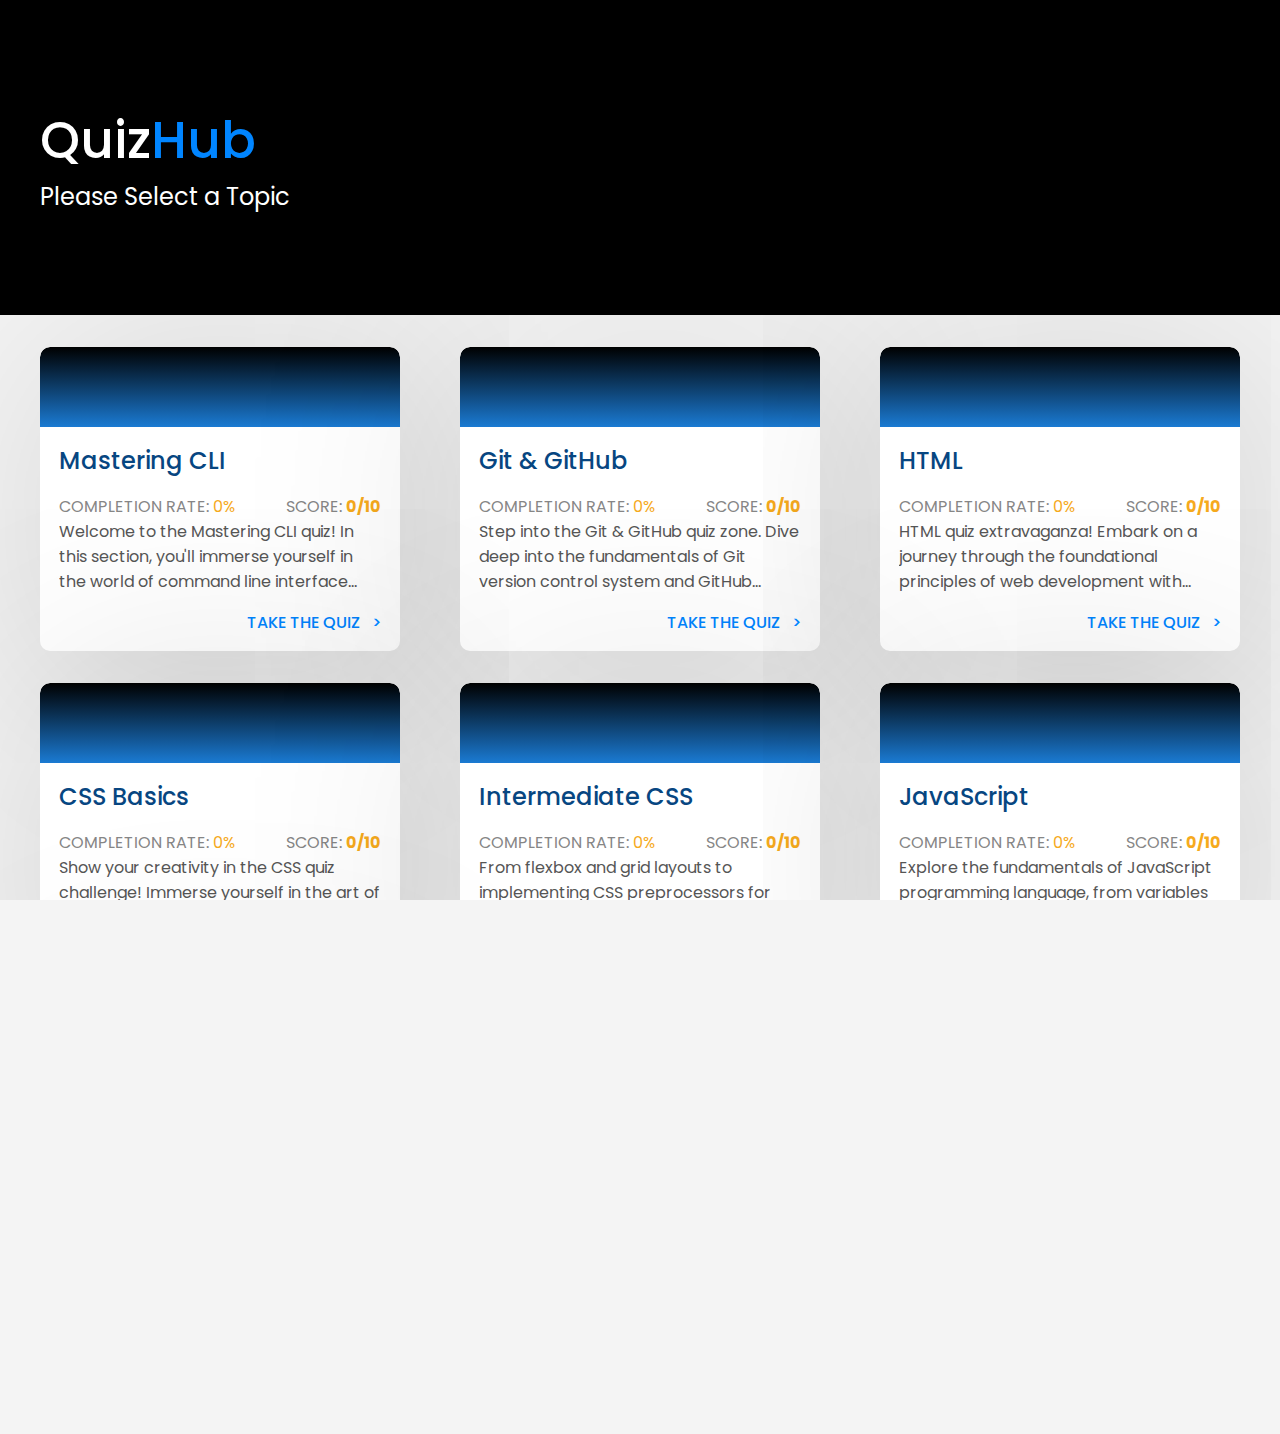
==== index.html @ 09659780 "Update the old code for Frontend Fundamentals." ====
<!DOCTYPE html>
<html lang="en">

<head>
  <meta charset="UTF-8" />
  <meta name="viewport" content="width=device-width, initial-scale=1.0" />
  <title>QuizHub</title>
  <link rel="stylesheet" href="./styles.css" />
</head>

<body>
  <div class="header">
    <div class="header-content">
      <h1 class="title">Quiz<span>Hub</span></h1>
      <h2>Please Select a Topic</h2>
    </div>
  </div>

  <div>
    <ol id="topics">
      <li class="quiz-button" data-topic="Mastering CLI">
        <div class="header-design"></div>
        <div class="topic-desc">
          <h3>Mastering CLI</h3>
          <div class="score-info" id="CLI">
            <span class="strong">COMPLETION RATE: 0%</span>
            <span class="strong">SCORE: 0/9</span>
          </div>
          <p>
            Welcome to the Mastering CLI quiz! In this section, you'll immerse
            yourself in the world of command line interface (CLI) usage.
            Explore a comprehensive range of commands and advanced techniques
            designed to enhance your workflow efficiency and automate tasks.
          </p>
          <div class="link-button">
            TAKE THE QUIZ <span>></span>
          </div>
        </div>
      </li>

      <li class="quiz-button" data-topic="Git & GitHub">
        <div class="header-design"></div>
        <div class="topic-desc">
          <h3>Git & GitHub</h3>
          <div class="score-info" id="GIT">
            <!-- container for score -->
          </div>
          <p>
            Step into the Git & GitHub quiz zone. Dive deep into the
            fundamentals of Git version control system and GitHub
            collaboration platform, mastering essential commands and best
            practices for effective software development and version
            management.
          </p>
          <div class="link-button">
            TAKE THE QUIZ <span>></span>
          </div>
        </div>
      </li>

      <li class="quiz-button" data-topic="HTML">
        <div class="header-design"></div>
        <div class="topic-desc">
          <h3>HTML</h3>
          <div class="score-info" id="HTML">
            <!-- container for score -->
          </div>
          <p>
            HTML quiz extravaganza! Embark on a journey through the
            foundational principles of web development with Hypertext Markup
            Language (HTML). Dive into the world of best practices as you
            learn to craft well-structured and visually appealing web content.
          </p>
          <div class="link-button">TAKE THE QUIZ <span>></span></div>
        </div>
      </li>

      <li class="quiz-button" data-topic="CSS Basics">
        <div class="header-design"></div>
        <div class="topic-desc">
          <h3>CSS Basics</h3>
          <div class="score-info" id="CSS1">
            <!-- container for score -->
          </div>
          <p>
            Show your creativity in the CSS quiz challenge! Immerse yourself
            in the art of web design as you explore the fundamentals of
            Cascading Style Sheets. From basic styling techniques to advanced
            layout strategies, transform your design visions into reality with
            ease.
          </p>
          <div class="link-button">
            TAKE THE QUIZ <span>></span>
          </div>
        </div>
      </li>

      <li class="quiz-button" data-topic="Intermediate CSS">
        <div class="header-design"></div>
        <div class="topic-desc">
          <h3>Intermediate CSS</h3>
          <div class="score-info" id="CSS2">
            <!-- container for score -->
          </div>
          <p>
            From flexbox and grid layouts to implementing CSS preprocessors
            for modular and maintainable code, you'll discover a treasure
            trove of techniques and best practices to create visually stunning
            and responsive web designs.
          </p>
          <div class="link-button">
            TAKE THE QUIZ <span>></span>
          </div>
        </div>
      </li>

      <li class="quiz-button" data-topic="JavaScript Basics">
        <div class="header-design"></div>
        <div class="topic-desc">
          <h3>JavaScript</h3>
          <div class="score-info" id="JS">
            <!-- container for score -->
          </div>
          <p>
            Explore the fundamentals of JavaScript programming language, from
            variables and data types to control structures and DOM
            manipulation. Unlock the power to create dynamic and interactive
            web applications that respond to user input in real-time.
          </p>
          <div class="link-button">
            TAKE THE QUIZ <span>></span>
          </div>
        </div>
      </li>

      <li class="quiz-button" data-topic="DOM Manipulation">
        <div class="header-design"></div>
        <div class="topic-desc">
          <h3>DOM Manipulation</h3>
          <div class="score-info" id="DOM">
            <!-- container for score -->
          </div>
          <p>
            Delve into Document Object Model (DOM) manipulation techniques in
            JavaScript as you master the art of creating responsive and
            interactive web experiences. From traversing the DOM tree to
            modifying content, you'll learn to harness the full potential of
            DOM.
          </p>
          <div class="link-button">
            TAKE THE QUIZ <span>></span>
          </div>
        </div>
      </li>
    </ol>
  </div>
  <div class="footer">
    2024 @ ron.TheVeloper | Onecodecamp
    <a style="display: inline" href="mailto:ron062394@gmail.com">Send Feedback</a>
  </div>

  <script src="./app.js">

  </script>
</body>

</html>
---- styles.css ----
@import url('https://fonts.googleapis.com/css2?family=Poppins:ital,wght@0,100;0,200;0,300;0,400;0,500;0,600;0,700;0,800;0,900;1,100;1,200;1,300;1,400;1,500;1,600;1,700;1,800;1,900&display=swap');

* {
	font-family: "Poppins", sans-serif;
	transition: all 0.13s ease !important;
}

html,
body {
	margin: 0;
	padding: 0;
	background: #F4F4F4;
	height: 100%;
	width: 100%;
	overflow-x: hidden;
}


/* Main */
ol {
	list-style-type: none;
	padding: 0;
}

#topics {
	display: flex;
	max-width: 1200px;
	padding: 16px;
	flex-wrap: wrap;
	margin: auto;
	justify-content: space-between;
}

#topics li {
	/* max-height: 400px; */
	max-width: 360px;
	background-color: white;
	display: inline;
	margin: 1rem 0;
	border-radius: 10px;
}


.title {
	color: #ffffff;
}

.title span {
	color: #0085FF;
}

.header {
	height: 35vh;
	background-image: url(https://rewards.zebra.com/asset/712/v=1717826239);
	background-color: #000;
	background-repeat: no-repeat;
	display: flex;
	align-items: center;
	background-size: 60%;
	background-position: top right;
	padding: 0 2rem;
	justify-content: center;
}

.header-content {
	margin: auto;
	width: 100%;
	max-width: 1200px;

}

.header h2 {
	margin: 0;
	font-weight: 400;
	color: white;
}

.header .title {
	font-weight: 500;
	font-size: 3.2rem;
	margin: 0;
}

.header-design {
	background: linear-gradient(180deg, #000 0%, #2094FF 121.21%, #666 162.77%);
	height: 5rem;
	border-top-left-radius: 10px;
	border-top-right-radius: 10px;
	transition: all 0.13s ease !important;
}


.topic-desc {
	padding: 16px 1.2rem;
}

.topic-desc h3 {
	color: #074681;
	font-size: 1.5rem;
	font-weight: 500;
	margin: 0;

}

.topic-desc p {
	margin: 0 0 16px;
	display: -webkit-box;
	-webkit-line-clamp: 3;
	-webkit-box-orient: vertical;
	overflow: hidden;
}

.strong {
	font-weight: bold;
}

.footer {
	background: #3C3C3C;
	color: #FFF;
	padding: 18px 3%;
	font-weight: 500;
	display: flex;
	align-items: center;
	justify-content: space-between;
	gap: 16px;
	bottom: 0;
	z-index: 1;
}

.footer a {
	padding: 8px 16px;
	background: transparent;
	color: #FFF;
	text-decoration: none;
	border: 1px solid #FFF;
	border-radius: 10px;
}

.footer a:hover {
	color: #000;
	background: #FFF;
}


form ul {
	padding-left: 32px;
	margin: 24px 0;
	display: flex;
	flex-direction: column;
	gap: 8px;
}

.quiz-button {
	cursor: pointer;
	overflow: hidden;
	box-shadow: 16px 26px 250px 0px rgba(0, 0, 0, 0.16);
}

/* .quiz-button:hover h3 {
	font-weight: 600;
} */

.quiz-button p {
	color: #565656
}

.quiz-button .link-button span {
	transition: all 0.13s ease;
	transform: translate(0, 0);
	display: inline-block;
	margin-left: 8px;
}

.quiz-button:hover .title {
	color: #063d71;
}

.quiz-button:hover .link-button span {
	transform: translate(10px, 0px);
}

.final-score {
	color: #0085FF;

}

.link-button {
	text-align: end;
	color: #0085FF;
	font-weight: 500;
}

.quiz-button:hover .link-button {
	color: #063d71
}

.score-info {
	margin-top: 16px;
	display: flex;
	justify-content: space-between;
	color: #868686
}

.btns-container button,
.next-btn {
	background-color: #0085FF;
	color: white;
	border: 0;
	border-radius: 2px;
	cursor: pointer;
	padding: 8px 16px;
	font-size: 1rem;
}

.btns-container button:hover,
.next-btn:hover {
	background: #063d71;
}

ul li {
	font-weight: 300;
	list-style: none;
	display: flex;
	align-items: center;
	gap: 8px;
}

ul li label,
ul li input {
	cursor: pointer;
}

ul li input {
	height: 20px;
	width: 20px;
}

#quiz-content {
	background: #ffffff;
	border-radius: 5px;
	display: flex;
	max-width: 1200px;
	justify-content: center;
	width: 100%;
	flex-direction: column;
	align-items: center;
	margin: 2rem auto;

}

#quiz-content.summary {
	margin: 0;
	border-radius: 0;
	max-width: 100%;
	background: #000 !important;
}

ul li:hover label,
ul li input:checked+label {
	color: #063d71 !important;
	font-weight: 600;
}


.summary .center h2 {
	color: #FFF;
	font-size: 2rem;
	font-weight: 600;

	margin: 0 0 8px 0;
}

.summary .center p {
	color: #FFF;
	margin: 0;

}

.summary .center p:nth-child(2) {
	font-size: 1.5rem;
	font-weight: 500;
	margin: 0 0 32px 0;
}

.summary .center p:nth-child(3) {
	font-size: 4rem;
	font-weight: 500;
	margin: 0 0 32px 0;
}



#quiz-content form {
	max-width: 700px;
	width: -webkit-fill-available;
	padding: 2rem;

}

.quiz-container {
	display: flex;
	flex-direction: column;
	justify-content: space-between;
	height: 100%
}

.question-label {
	font-weight: 600;
	font-size: 1.2rem;
	color: #000
}

.summary-list {
	background-color: #525252;
	padding: 1rem;
	align-items: left;
}

.summary-list li {
	background-color: white;
	margin-bottom: 1rem;
	flex-direction: column;
	gap: 0;
	max-width: 900px;
	padding: 16px;
	position: relative;
}

.summary-list li p:nth-child(2) {
	display: flex;
	align-items: center;
	padding: 9px 0;
	gap: 8px;
	flex-wrap: wrap;
}

#quiz-content svg {
	height: 24px;
	width: 24px;

}


.summary-list li p {
	margin: 0;
	width: 100%;
}

.summary-list li p:nth-child(1) {
	width: 100%;
}


.no-select {
	user-select: none;
	-webkit-user-select: none;
	-moz-user-select: none;
	-ms-user-select: none;
}

.green {
	color: rgb(8, 227, 8);
}

.orange {
	color: rgb(246, 170, 29);
}

.center {
	display: flex;
	flex-direction: column;
	align-items: center;
	height: 340px;
	justify-content: space-evenly;
}

.btns-container {
	display: flex;
	align-items: center;
	gap: 8px;
	justify-content: center;
}


@media screen and (max-width: 1200px) {
	#topics {
		justify-content: center;
		gap: 16px;
	}

	#quiz-content {
		margin: 0;
	}
}

@media screen and (max-width: 992px) {

	.header {
		background-size: cover;

	}

	.header .title {
		font-size: 2.2rem;
	}
}

@media screen and (max-width: 762px) {
	.footer {
		flex-direction: column;
	}


	.header-content {
		background-color: rgb(0 0 0 / 50%);
		height: 100%;
		display: flex;
		flex-direction: column;
		justify-content: center;
	}
}
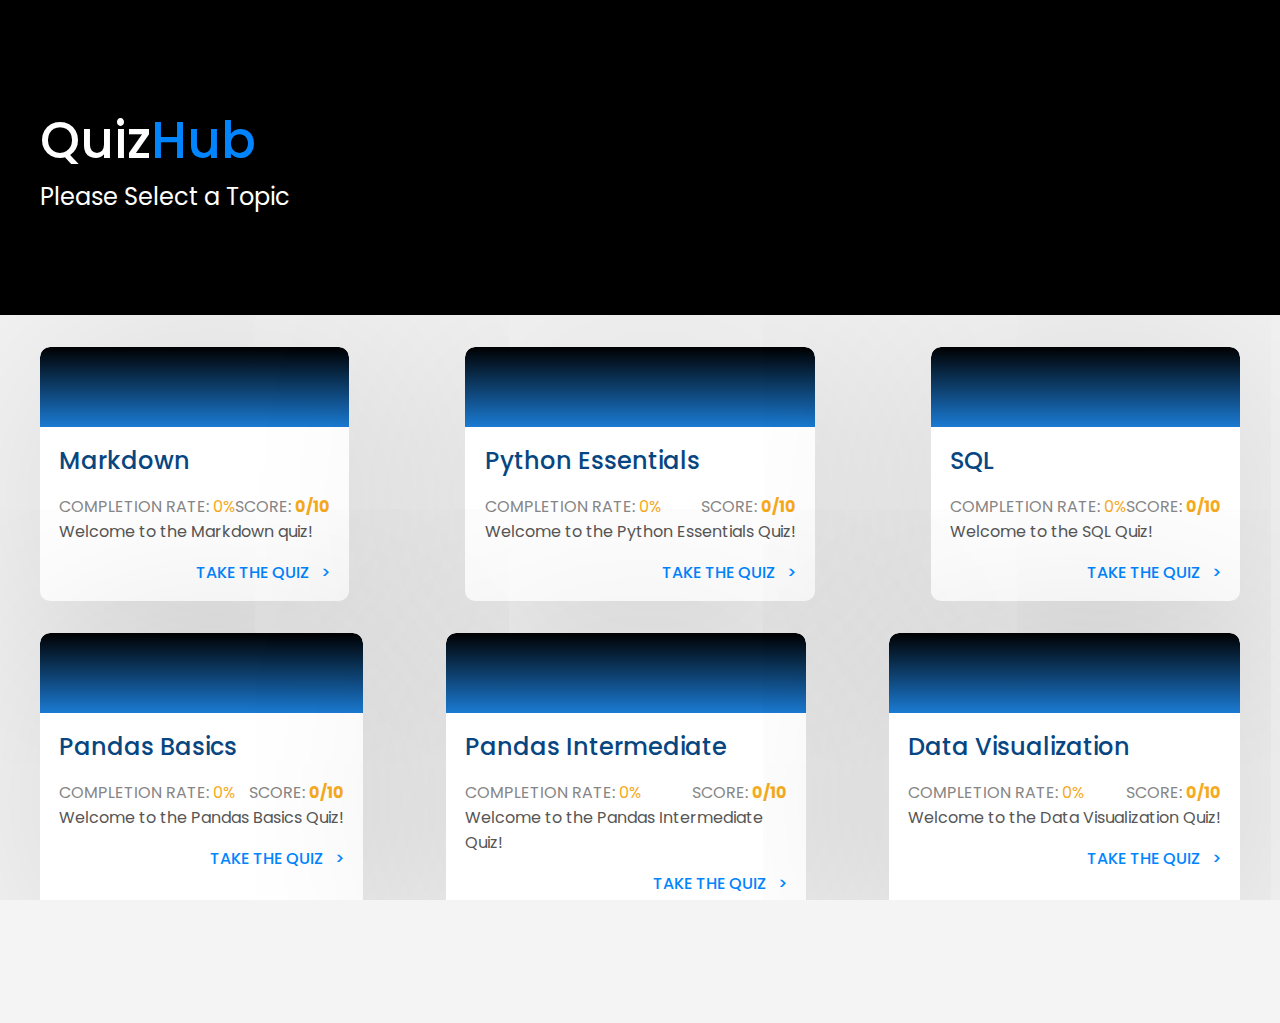
==== commit 17478081: "Small updates." ====
--- a/index.html
+++ b/index.html
@@ -21,16 +21,13 @@
       <li class="quiz-button" data-topic="Mastering CLI">
         <div class="header-design"></div>
         <div class="topic-desc">
-          <h3>Mastering CLI</h3>
+          <h3>Markdown</h3>
           <div class="score-info" id="CLI">
             <span class="strong">COMPLETION RATE: 0%</span>
             <span class="strong">SCORE: 0/9</span>
           </div>
           <p>
-            Welcome to the Mastering CLI quiz! In this section, you'll immerse
-            yourself in the world of command line interface (CLI) usage.
-            Explore a comprehensive range of commands and advanced techniques
-            designed to enhance your workflow efficiency and automate tasks.
+            Welcome to the Markdown quiz!
           </p>
           <div class="link-button">
             TAKE THE QUIZ <span>></span>
@@ -41,16 +38,12 @@
       <li class="quiz-button" data-topic="Git & GitHub">
         <div class="header-design"></div>
         <div class="topic-desc">
-          <h3>Git & GitHub</h3>
+          <h3>Python Essentials</h3>
           <div class="score-info" id="GIT">
             <!-- container for score -->
           </div>
           <p>
-            Step into the Git & GitHub quiz zone. Dive deep into the
-            fundamentals of Git version control system and GitHub
-            collaboration platform, mastering essential commands and best
-            practices for effective software development and version
-            management.
+            Welcome to the Python Essentials Quiz!
           </p>
           <div class="link-button">
             TAKE THE QUIZ <span>></span>
@@ -61,15 +54,12 @@
       <li class="quiz-button" data-topic="HTML">
         <div class="header-design"></div>
         <div class="topic-desc">
-          <h3>HTML</h3>
+          <h3>SQL</h3>
           <div class="score-info" id="HTML">
             <!-- container for score -->
           </div>
           <p>
-            HTML quiz extravaganza! Embark on a journey through the
-            foundational principles of web development with Hypertext Markup
-            Language (HTML). Dive into the world of best practices as you
-            learn to craft well-structured and visually appealing web content.
+            Welcome to the SQL Quiz!
           </p>
           <div class="link-button">TAKE THE QUIZ <span>></span></div>
         </div>
@@ -78,16 +68,12 @@
       <li class="quiz-button" data-topic="CSS Basics">
         <div class="header-design"></div>
         <div class="topic-desc">
-          <h3>CSS Basics</h3>
+          <h3>Pandas Basics</h3>
           <div class="score-info" id="CSS1">
             <!-- container for score -->
           </div>
           <p>
-            Show your creativity in the CSS quiz challenge! Immerse yourself
-            in the art of web design as you explore the fundamentals of
-            Cascading Style Sheets. From basic styling techniques to advanced
-            layout strategies, transform your design visions into reality with
-            ease.
+            Welcome to the Pandas Basics Quiz!
           </p>
           <div class="link-button">
             TAKE THE QUIZ <span>></span>
@@ -98,15 +84,12 @@
       <li class="quiz-button" data-topic="Intermediate CSS">
         <div class="header-design"></div>
         <div class="topic-desc">
-          <h3>Intermediate CSS</h3>
+          <h3>Pandas Intermediate</h3>
           <div class="score-info" id="CSS2">
             <!-- container for score -->
           </div>
           <p>
-            From flexbox and grid layouts to implementing CSS preprocessors
-            for modular and maintainable code, you'll discover a treasure
-            trove of techniques and best practices to create visually stunning
-            and responsive web designs.
+            Welcome to the Pandas Intermediate Quiz!
           </p>
           <div class="link-button">
             TAKE THE QUIZ <span>></span>
@@ -117,35 +100,12 @@
       <li class="quiz-button" data-topic="JavaScript Basics">
         <div class="header-design"></div>
         <div class="topic-desc">
-          <h3>JavaScript</h3>
+          <h3>Data Visualization</h3>
           <div class="score-info" id="JS">
             <!-- container for score -->
           </div>
           <p>
-            Explore the fundamentals of JavaScript programming language, from
-            variables and data types to control structures and DOM
-            manipulation. Unlock the power to create dynamic and interactive
-            web applications that respond to user input in real-time.
-          </p>
-          <div class="link-button">
-            TAKE THE QUIZ <span>></span>
-          </div>
-        </div>
-      </li>
-
-      <li class="quiz-button" data-topic="DOM Manipulation">
-        <div class="header-design"></div>
-        <div class="topic-desc">
-          <h3>DOM Manipulation</h3>
-          <div class="score-info" id="DOM">
-            <!-- container for score -->
-          </div>
-          <p>
-            Delve into Document Object Model (DOM) manipulation techniques in
-            JavaScript as you master the art of creating responsive and
-            interactive web experiences. From traversing the DOM tree to
-            modifying content, you'll learn to harness the full potential of
-            DOM.
+            Welcome to the Data Visualization Quiz!
           </p>
           <div class="link-button">
             TAKE THE QUIZ <span>></span>
@@ -155,8 +115,8 @@
     </ol>
   </div>
   <div class="footer">
-    2024 @ ron.TheVeloper | Onecodecamp
-    <a style="display: inline" href="mailto:ron062394@gmail.com">Send Feedback</a>
+    2024 OneCodeCamp
+    <a style="display: inline" href="mailto:onecodecampbootcamp@gmail.com">Send Feedback</a>
   </div>
 
   <script src="./app.js">
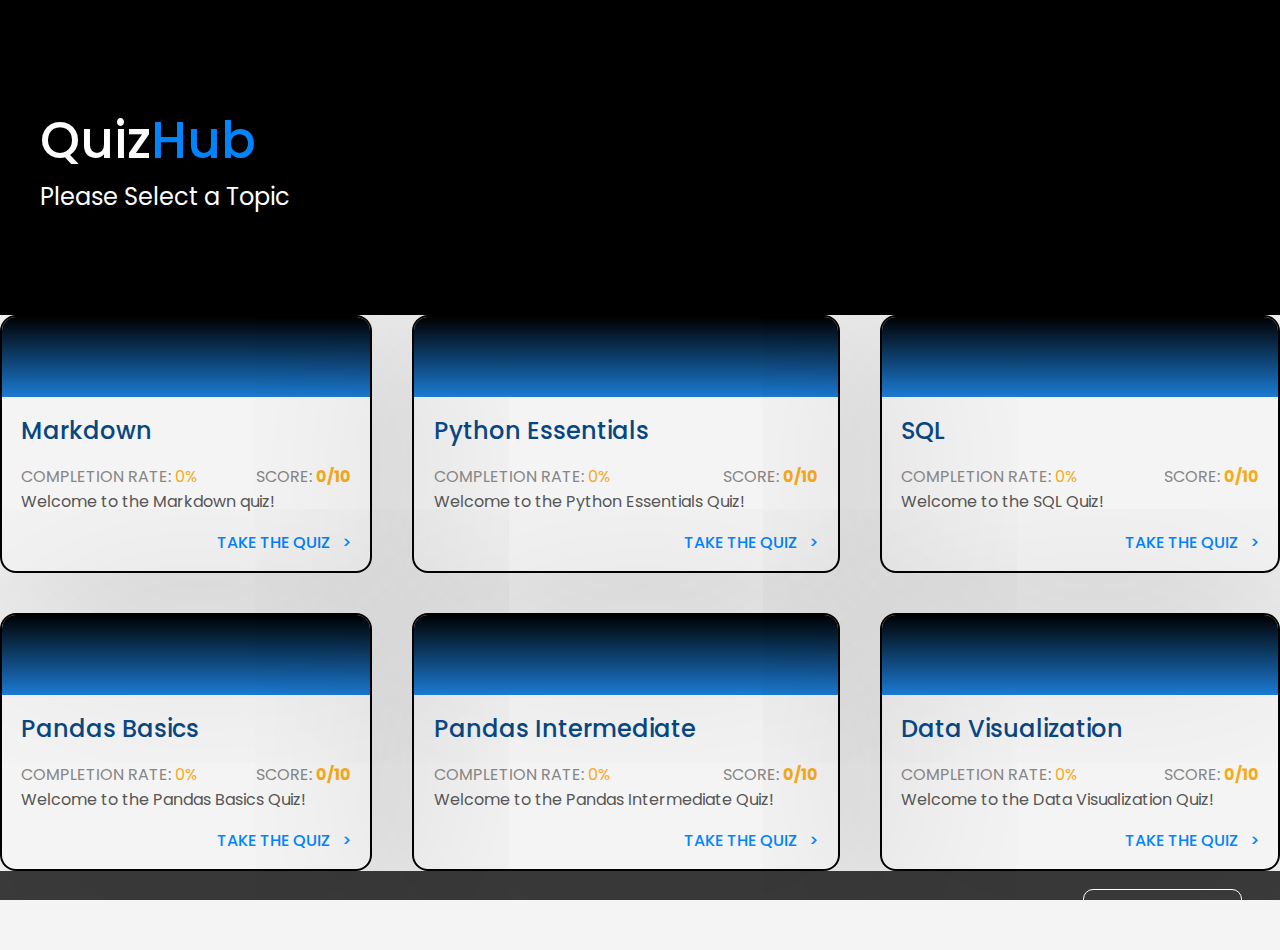
==== commit adb6f682: "Update the style of landing page." ====
--- a/index.html
+++ b/index.html
@@ -1,24 +1,22 @@
 <!DOCTYPE html>
 <html lang="en">
+  <head>
+    <meta charset="UTF-8" />
+    <meta name="viewport" content="width=device-width, initial-scale=1.0" />
+    <title>QuizHub</title>
+    <link rel="stylesheet" href="./styles.css" />
+  </head>
 
-<head>
-  <meta charset="UTF-8" />
-  <meta name="viewport" content="width=device-width, initial-scale=1.0" />
-  <title>QuizHub</title>
-  <link rel="stylesheet" href="./styles.css" />
-</head>
+  <body>
+    <div class="header">
+      <div class="header-content">
+        <h1 class="title">Quiz<span>Hub</span></h1>
+        <h2>Please Select a Topic</h2>
+      </div>
+    </div>
 
-<body>
-  <div class="header">
-    <div class="header-content">
-      <h1 class="title">Quiz<span>Hub</span></h1>
-      <h2>Please Select a Topic</h2>
-    </div>
-  </div>
-
-  <div>
-    <ol id="topics">
-      <li class="quiz-button" data-topic="Mastering CLI">
+    <div class="gridContainer">
+      <div class="cardContainer quiz-button" data-topic="Mastering CLI">
         <div class="header-design"></div>
         <div class="topic-desc">
           <h3>Markdown</h3>
@@ -26,102 +24,78 @@
             <span class="strong">COMPLETION RATE: 0%</span>
             <span class="strong">SCORE: 0/9</span>
           </div>
-          <p>
-            Welcome to the Markdown quiz!
-          </p>
-          <div class="link-button">
-            TAKE THE QUIZ <span>></span>
-          </div>
+          <p>Welcome to the Markdown quiz!</p>
+          <div class="link-button">TAKE THE QUIZ <span>></span></div>
         </div>
-      </li>
+      </div>
 
-      <li class="quiz-button" data-topic="Git & GitHub">
+      <div class="cardContainer quiz-button" data-topic="Git & GitHub">
         <div class="header-design"></div>
         <div class="topic-desc">
           <h3>Python Essentials</h3>
           <div class="score-info" id="GIT">
             <!-- container for score -->
           </div>
-          <p>
-            Welcome to the Python Essentials Quiz!
-          </p>
-          <div class="link-button">
-            TAKE THE QUIZ <span>></span>
-          </div>
+          <p>Welcome to the Python Essentials Quiz!</p>
+          <div class="link-button">TAKE THE QUIZ <span>></span></div>
         </div>
-      </li>
+      </div>
 
-      <li class="quiz-button" data-topic="HTML">
+      <div class="cardContainer quiz-button" data-topic="HTML">
         <div class="header-design"></div>
         <div class="topic-desc">
           <h3>SQL</h3>
           <div class="score-info" id="HTML">
             <!-- container for score -->
           </div>
-          <p>
-            Welcome to the SQL Quiz!
-          </p>
+          <p>Welcome to the SQL Quiz!</p>
           <div class="link-button">TAKE THE QUIZ <span>></span></div>
         </div>
-      </li>
+      </div>
 
-      <li class="quiz-button" data-topic="CSS Basics">
+      <div class="cardContainer quiz-button" data-topic="CSS Basics">
         <div class="header-design"></div>
         <div class="topic-desc">
           <h3>Pandas Basics</h3>
           <div class="score-info" id="CSS1">
             <!-- container for score -->
           </div>
-          <p>
-            Welcome to the Pandas Basics Quiz!
-          </p>
-          <div class="link-button">
-            TAKE THE QUIZ <span>></span>
-          </div>
+          <p>Welcome to the Pandas Basics Quiz!</p>
+          <div class="link-button">TAKE THE QUIZ <span>></span></div>
         </div>
-      </li>
+      </div>
 
-      <li class="quiz-button" data-topic="Intermediate CSS">
+      <div class="cardContainer quiz-button" data-topic="Intermediate CSS">
         <div class="header-design"></div>
         <div class="topic-desc">
           <h3>Pandas Intermediate</h3>
           <div class="score-info" id="CSS2">
             <!-- container for score -->
           </div>
-          <p>
-            Welcome to the Pandas Intermediate Quiz!
-          </p>
-          <div class="link-button">
-            TAKE THE QUIZ <span>></span>
-          </div>
+          <p>Welcome to the Pandas Intermediate Quiz!</p>
+          <div class="link-button">TAKE THE QUIZ <span>></span></div>
         </div>
-      </li>
+      </div>
 
-      <li class="quiz-button" data-topic="JavaScript Basics">
+      <div class="cardContainer quiz-button" data-topic="JavaScript Basics">
         <div class="header-design"></div>
         <div class="topic-desc">
           <h3>Data Visualization</h3>
           <div class="score-info" id="JS">
             <!-- container for score -->
           </div>
-          <p>
-            Welcome to the Data Visualization Quiz!
-          </p>
-          <div class="link-button">
-            TAKE THE QUIZ <span>></span>
-          </div>
+          <p>Welcome to the Data Visualization Quiz!</p>
+          <div class="link-button">TAKE THE QUIZ <span>></span></div>
         </div>
-      </li>
-    </ol>
-  </div>
-  <div class="footer">
-    2024 OneCodeCamp
-    <a style="display: inline" href="mailto:onecodecampbootcamp@gmail.com">Send Feedback</a>
-  </div>
+      </div>
+    </div>
+    <div class="footer">
+      2024 OneCodeCamp
+      <a style="display: inline" href="mailto:onecodecampbootcamp@gmail.com"
+        >Send Feedback</a
+      >
+    </div>
 
-  <script src="./app.js">
-
-  </script>
-</body>
-
-</html>+    <script src="./app.js"></script>
+  </body>
+</html>
--- a/styles.css
+++ b/styles.css
@@ -1,421 +1,373 @@
-@import url('https://fonts.googleapis.com/css2?family=Poppins:ital,wght@0,100;0,200;0,300;0,400;0,500;0,600;0,700;0,800;0,900;1,100;1,200;1,300;1,400;1,500;1,600;1,700;1,800;1,900&display=swap');
+@import url("https://fonts.googleapis.com/css2?family=Poppins:ital,wght@0,100;0,200;0,300;0,400;0,500;0,600;0,700;0,800;0,900;1,100;1,200;1,300;1,400;1,500;1,600;1,700;1,800;1,900&display=swap");
 
 * {
-	font-family: "Poppins", sans-serif;
-	transition: all 0.13s ease !important;
+  font-family: "Poppins", sans-serif;
+  transition: all 0.13s ease !important;
 }
 
 html,
 body {
-	margin: 0;
-	padding: 0;
-	background: #F4F4F4;
-	height: 100%;
-	width: 100%;
-	overflow-x: hidden;
-}
-
+  margin: 0;
+  padding: 0;
+  background: #f4f4f4;
+  height: 100%;
+  width: 100%;
+  overflow-x: hidden;
+}
+
+.gridContainer{
+  display: grid;
+  grid-template-columns: auto auto auto;
+  gap: 40px;
+}
+
+.cardContainer{
+  border: 2px solid black;
+  border-radius: 16px;
+}
 
 /* Main */
-ol {
-	list-style-type: none;
-	padding: 0;
-}
-
-#topics {
-	display: flex;
-	max-width: 1200px;
-	padding: 16px;
-	flex-wrap: wrap;
-	margin: auto;
-	justify-content: space-between;
-}
-
-#topics li {
-	/* max-height: 400px; */
-	max-width: 360px;
-	background-color: white;
-	display: inline;
-	margin: 1rem 0;
-	border-radius: 10px;
-}
-
-
 .title {
-	color: #ffffff;
+  color: #ffffff;
 }
 
 .title span {
-	color: #0085FF;
+  color: #0085ff;
 }
 
 .header {
-	height: 35vh;
-	background-image: url(https://rewards.zebra.com/asset/712/v=1717826239);
-	background-color: #000;
-	background-repeat: no-repeat;
-	display: flex;
-	align-items: center;
-	background-size: 60%;
-	background-position: top right;
-	padding: 0 2rem;
-	justify-content: center;
+  height: 35vh;
+  background-image: url(https://rewards.zebra.com/asset/712/v=1717826239);
+  background-color: #000;
+  background-repeat: no-repeat;
+  display: flex;
+  align-items: center;
+  background-size: 60%;
+  background-position: top right;
+  padding: 0 2rem;
+  justify-content: center;
 }
 
 .header-content {
-	margin: auto;
-	width: 100%;
-	max-width: 1200px;
-
+  margin: auto;
+  width: 100%;
+  max-width: 1200px;
 }
 
 .header h2 {
-	margin: 0;
-	font-weight: 400;
-	color: white;
+  margin: 0;
+  font-weight: 400;
+  color: white;
 }
 
 .header .title {
-	font-weight: 500;
-	font-size: 3.2rem;
-	margin: 0;
+  font-weight: 500;
+  font-size: 3.2rem;
+  margin: 0;
 }
 
 .header-design {
-	background: linear-gradient(180deg, #000 0%, #2094FF 121.21%, #666 162.77%);
-	height: 5rem;
-	border-top-left-radius: 10px;
-	border-top-right-radius: 10px;
-	transition: all 0.13s ease !important;
-}
-
+  background: linear-gradient(180deg, #000 0%, #2094ff 121.21%, #666 162.77%);
+  height: 5rem;
+  border-top-left-radius: 10px;
+  border-top-right-radius: 10px;
+  transition: all 0.13s ease !important;
+}
 
 .topic-desc {
-	padding: 16px 1.2rem;
+  padding: 16px 1.2rem;
 }
 
 .topic-desc h3 {
-	color: #074681;
-	font-size: 1.5rem;
-	font-weight: 500;
-	margin: 0;
-
+  color: #074681;
+  font-size: 1.5rem;
+  font-weight: 500;
+  margin: 0;
 }
 
 .topic-desc p {
-	margin: 0 0 16px;
-	display: -webkit-box;
-	-webkit-line-clamp: 3;
-	-webkit-box-orient: vertical;
-	overflow: hidden;
+  margin: 0 0 16px;
+  display: -webkit-box;
+  -webkit-box-orient: vertical;
+  overflow: hidden;
 }
 
 .strong {
-	font-weight: bold;
+  font-weight: bold;
 }
 
 .footer {
-	background: #3C3C3C;
-	color: #FFF;
-	padding: 18px 3%;
-	font-weight: 500;
-	display: flex;
-	align-items: center;
-	justify-content: space-between;
-	gap: 16px;
-	bottom: 0;
-	z-index: 1;
+  background: #3c3c3c;
+  color: #fff;
+  padding: 18px 3%;
+  font-weight: 500;
+  display: flex;
+  align-items: center;
+  justify-content: space-between;
+  gap: 16px;
+  bottom: 0;
+  z-index: 1;
 }
 
 .footer a {
-	padding: 8px 16px;
-	background: transparent;
-	color: #FFF;
-	text-decoration: none;
-	border: 1px solid #FFF;
-	border-radius: 10px;
+  padding: 8px 16px;
+  background: transparent;
+  color: #fff;
+  text-decoration: none;
+  border: 1px solid #fff;
+  border-radius: 10px;
 }
 
 .footer a:hover {
-	color: #000;
-	background: #FFF;
-}
-
+  color: #000;
+  background: #fff;
+}
 
 form ul {
-	padding-left: 32px;
-	margin: 24px 0;
-	display: flex;
-	flex-direction: column;
-	gap: 8px;
+  padding-left: 32px;
+  margin: 24px 0;
+  display: flex;
+  flex-direction: column;
+  gap: 8px;
 }
 
 .quiz-button {
-	cursor: pointer;
-	overflow: hidden;
-	box-shadow: 16px 26px 250px 0px rgba(0, 0, 0, 0.16);
-}
-
-/* .quiz-button:hover h3 {
-	font-weight: 600;
-} */
+  cursor: pointer;
+  overflow: hidden;
+  box-shadow: 16px 26px 250px 0px rgba(0, 0, 0, 0.16);
+}
 
 .quiz-button p {
-	color: #565656
+  color: #565656;
 }
 
 .quiz-button .link-button span {
-	transition: all 0.13s ease;
-	transform: translate(0, 0);
-	display: inline-block;
-	margin-left: 8px;
+  transition: all 0.13s ease;
+  transform: translate(0, 0);
+  display: inline-block;
+  margin-left: 8px;
 }
 
 .quiz-button:hover .title {
-	color: #063d71;
+  color: #063d71;
 }
 
 .quiz-button:hover .link-button span {
-	transform: translate(10px, 0px);
+  transform: translate(10px, 0px);
 }
 
 .final-score {
-	color: #0085FF;
-
+  color: #0085ff;
 }
 
 .link-button {
-	text-align: end;
-	color: #0085FF;
-	font-weight: 500;
+  text-align: end;
+  color: #0085ff;
+  font-weight: 500;
 }
 
 .quiz-button:hover .link-button {
-	color: #063d71
+  color: #063d71;
 }
 
 .score-info {
-	margin-top: 16px;
-	display: flex;
-	justify-content: space-between;
-	color: #868686
+  margin-top: 16px;
+  display: flex;
+  justify-content: space-between;
+  color: #868686;
 }
 
 .btns-container button,
 .next-btn {
-	background-color: #0085FF;
-	color: white;
-	border: 0;
-	border-radius: 2px;
-	cursor: pointer;
-	padding: 8px 16px;
-	font-size: 1rem;
+  background-color: #0085ff;
+  color: white;
+  border: 0;
+  border-radius: 2px;
+  cursor: pointer;
+  padding: 8px 16px;
+  font-size: 1rem;
 }
 
 .btns-container button:hover,
 .next-btn:hover {
-	background: #063d71;
+  background: #063d71;
 }
 
 ul li {
-	font-weight: 300;
-	list-style: none;
-	display: flex;
-	align-items: center;
-	gap: 8px;
+  font-weight: 300;
+  list-style: none;
+  display: flex;
+  align-items: center;
+  gap: 8px;
 }
 
 ul li label,
 ul li input {
-	cursor: pointer;
+  cursor: pointer;
 }
 
 ul li input {
-	height: 20px;
-	width: 20px;
+  height: 20px;
+  width: 20px;
 }
 
 #quiz-content {
-	background: #ffffff;
-	border-radius: 5px;
-	display: flex;
-	max-width: 1200px;
-	justify-content: center;
-	width: 100%;
-	flex-direction: column;
-	align-items: center;
-	margin: 2rem auto;
-
+  background: #ffffff;
+  border-radius: 5px;
+  display: flex;
+  max-width: 1200px;
+  justify-content: center;
+  width: 100%;
+  flex-direction: column;
+  align-items: center;
+  margin: 2rem auto;
 }
 
 #quiz-content.summary {
-	margin: 0;
-	border-radius: 0;
-	max-width: 100%;
-	background: #000 !important;
+  margin: 0;
+  border-radius: 0;
+  max-width: 100%;
+  background: #000 !important;
 }
 
 ul li:hover label,
-ul li input:checked+label {
-	color: #063d71 !important;
-	font-weight: 600;
-}
-
+ul li input:checked + label {
+  color: #063d71 !important;
+  font-weight: 600;
+}
 
 .summary .center h2 {
-	color: #FFF;
-	font-size: 2rem;
-	font-weight: 600;
-
-	margin: 0 0 8px 0;
+  color: #fff;
+  font-size: 2rem;
+  font-weight: 600;
+
+  margin: 0 0 8px 0;
 }
 
 .summary .center p {
-	color: #FFF;
-	margin: 0;
-
+  color: #fff;
+  margin: 0;
 }
 
 .summary .center p:nth-child(2) {
-	font-size: 1.5rem;
-	font-weight: 500;
-	margin: 0 0 32px 0;
+  font-size: 1.5rem;
+  font-weight: 500;
+  margin: 0 0 32px 0;
 }
 
 .summary .center p:nth-child(3) {
-	font-size: 4rem;
-	font-weight: 500;
-	margin: 0 0 32px 0;
-}
-
-
+  font-size: 4rem;
+  font-weight: 500;
+  margin: 0 0 32px 0;
+}
 
 #quiz-content form {
-	max-width: 700px;
-	width: -webkit-fill-available;
-	padding: 2rem;
-
+  max-width: 700px;
+  width: -webkit-fill-available;
+  padding: 2rem;
 }
 
 .quiz-container {
-	display: flex;
-	flex-direction: column;
-	justify-content: space-between;
-	height: 100%
+  display: flex;
+  flex-direction: column;
+  justify-content: space-between;
+  height: 100%;
 }
 
 .question-label {
-	font-weight: 600;
-	font-size: 1.2rem;
-	color: #000
+  font-weight: 600;
+  font-size: 1.2rem;
+  color: #000;
 }
 
 .summary-list {
-	background-color: #525252;
-	padding: 1rem;
-	align-items: left;
+  background-color: #525252;
+  padding: 1rem;
+  align-items: left;
 }
 
 .summary-list li {
-	background-color: white;
-	margin-bottom: 1rem;
-	flex-direction: column;
-	gap: 0;
-	max-width: 900px;
-	padding: 16px;
-	position: relative;
+  background-color: white;
+  margin-bottom: 1rem;
+  flex-direction: column;
+  gap: 0;
+  max-width: 900px;
+  padding: 16px;
+  position: relative;
 }
 
 .summary-list li p:nth-child(2) {
-	display: flex;
-	align-items: center;
-	padding: 9px 0;
-	gap: 8px;
-	flex-wrap: wrap;
+  display: flex;
+  align-items: center;
+  padding: 9px 0;
+  gap: 8px;
+  flex-wrap: wrap;
 }
 
 #quiz-content svg {
-	height: 24px;
-	width: 24px;
-
-}
-
+  height: 24px;
+  width: 24px;
+}
 
 .summary-list li p {
-	margin: 0;
-	width: 100%;
+  margin: 0;
+  width: 100%;
 }
 
 .summary-list li p:nth-child(1) {
-	width: 100%;
-}
-
+  width: 100%;
+}
 
 .no-select {
-	user-select: none;
-	-webkit-user-select: none;
-	-moz-user-select: none;
-	-ms-user-select: none;
+  user-select: none;
+  -webkit-user-select: none;
+  -moz-user-select: none;
+  -ms-user-select: none;
 }
 
 .green {
-	color: rgb(8, 227, 8);
+  color: rgb(8, 227, 8);
 }
 
 .orange {
-	color: rgb(246, 170, 29);
+  color: rgb(246, 170, 29);
 }
 
 .center {
-	display: flex;
-	flex-direction: column;
-	align-items: center;
-	height: 340px;
-	justify-content: space-evenly;
+  display: flex;
+  flex-direction: column;
+  align-items: center;
+  height: 340px;
+  justify-content: space-evenly;
 }
 
 .btns-container {
-	display: flex;
-	align-items: center;
-	gap: 8px;
-	justify-content: center;
-}
-
-
-@media screen and (max-width: 1200px) {
-	#topics {
-		justify-content: center;
-		gap: 16px;
-	}
-
-	#quiz-content {
-		margin: 0;
-	}
-}
-
-@media screen and (max-width: 992px) {
-
-	.header {
-		background-size: cover;
-
-	}
-
-	.header .title {
-		font-size: 2.2rem;
-	}
-}
-
-@media screen and (max-width: 762px) {
-	.footer {
-		flex-direction: column;
-	}
-
-
-	.header-content {
-		background-color: rgb(0 0 0 / 50%);
-		height: 100%;
-		display: flex;
-		flex-direction: column;
-		justify-content: center;
-	}
-}+  display: flex;
+  align-items: center;
+  gap: 8px;
+  justify-content: center;
+}
+
+@media screen and (min-width: 1201px) {
+  .gridContainer{
+    display: grid;
+    grid-template-columns: auto auto auto;
+    gap: 40px;
+  }
+}
+
+@media screen and (min-width: 750px) and (max-width: 1200px) {
+  .gridContainer{
+    display: grid;
+    grid-template-columns: auto auto;
+    gap: 40px;
+  }
+}
+
+@media screen and (max-width: 749px) {
+  .gridContainer{
+    display: grid;
+    grid-template-columns: auto;
+    gap: 40px;
+  }
+}
